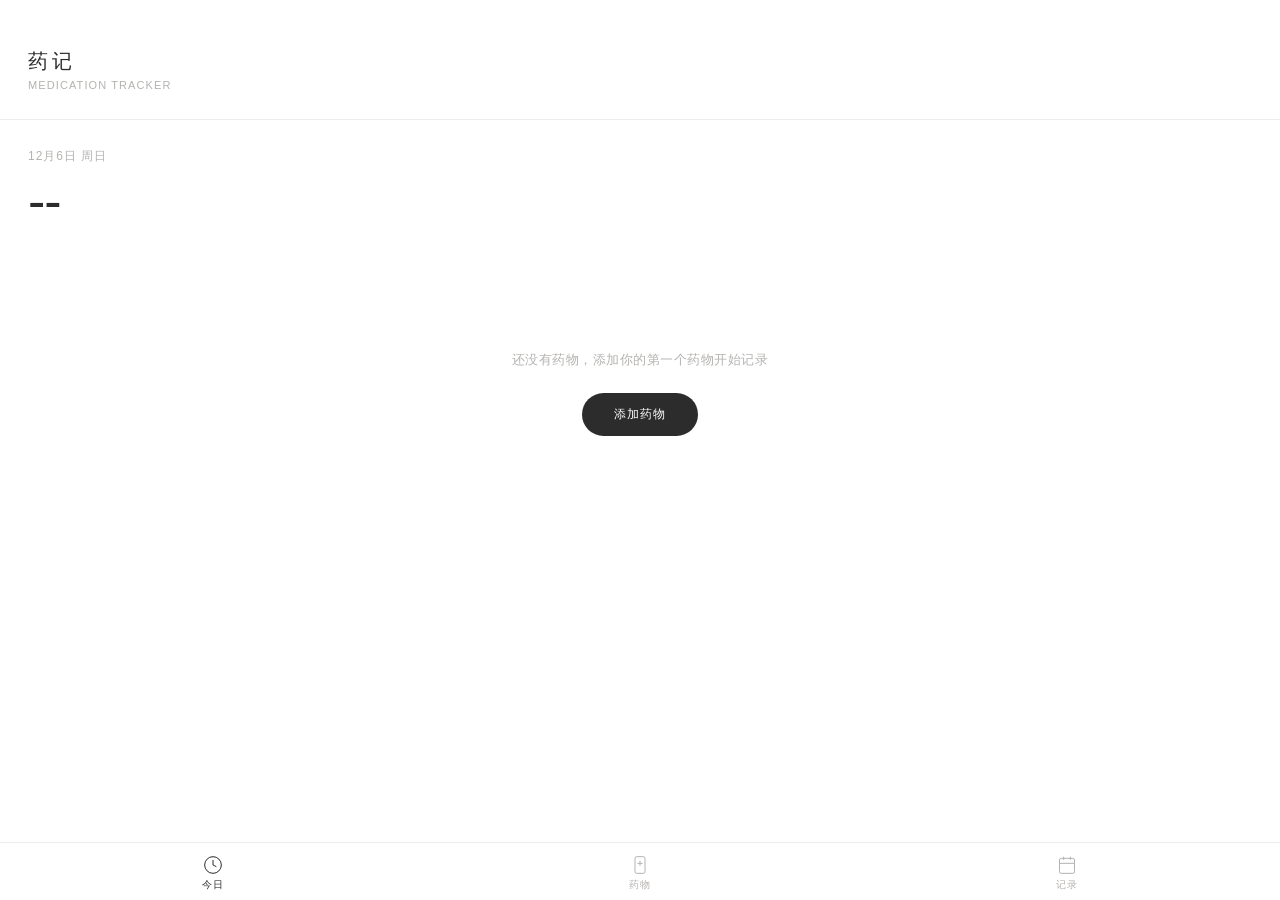
==== yaoji/index.html @ 82d2e778 "add yaoji app" ====
<!DOCTYPE html>
<html lang="zh-CN">
<head>
  <meta charset="UTF-8">
  <meta name="viewport" content="width=device-width, initial-scale=1.0, user-scalable=no, viewport-fit=cover">
  <title>药记</title>
  <link rel="manifest" href="manifest.json">
  <meta name="apple-mobile-web-app-capable" content="yes">
  <meta name="apple-mobile-web-app-status-bar-style" content="default">
  <meta name="theme-color" content="#FFFFFF">
  <link rel="stylesheet" href="style.css">
</head>
<body>

  <!-- Header -->
  <div class="header">
    <h1>药记</h1>
    <div class="subtitle">MEDICATION TRACKER</div>
  </div>

  <!-- Today -->
  <div id="page-today" class="page active">
    <div class="today-date" id="today-date"></div>
    <div class="today-progress" id="today-progress">--</div>
    <div class="today-status" id="today-status"></div>
    <div id="today-content"></div>
  </div>

  <!-- Meds -->
  <div id="page-meds" class="page">
    <div id="meds-list"></div>
    <button class="fab" onclick="openModal()">+</button>
  </div>

  <!-- History -->
  <div id="page-history" class="page">
    <div class="streak-badge">
      <span class="streak-num" id="streak-num">0</span>
      <span class="streak-text">天连续</span>
    </div>
    <div class="calendar-header">
      <button onclick="prevMonth()">&#8249;</button>
      <h2 id="cal-month-title"></h2>
      <button onclick="nextMonth()">&#8250;</button>
    </div>
    <div class="calendar-weekdays">
      <span>日</span><span>一</span><span>二</span><span>三</span><span>四</span><span>五</span><span>六</span>
    </div>
    <div class="calendar-grid" id="cal-grid"></div>
    <div id="day-detail"></div>
  </div>

  <!-- Nav -->
  <nav class="nav">
    <button class="nav-item active" data-page="today" onclick="switchPage('today')">
      <svg viewBox="0 0 24 24" fill="none" stroke="currentColor"><circle cx="12" cy="12" r="10"/><polyline points="12 6 12 12 16 14"/></svg>
      <span>今日</span>
    </button>
    <button class="nav-item" data-page="meds" onclick="switchPage('meds')">
      <svg viewBox="0 0 24 24" fill="none" stroke="currentColor"><rect x="6" y="2" width="12" height="20" rx="2"/><line x1="9" y1="10" x2="15" y2="10"/><line x1="12" y1="7" x2="12" y2="13"/></svg>
      <span>药物</span>
    </button>
    <button class="nav-item" data-page="history" onclick="switchPage('history')">
      <svg viewBox="0 0 24 24" fill="none" stroke="currentColor"><rect x="3" y="4" width="18" height="18" rx="2"/><line x1="16" y1="2" x2="16" y2="6"/><line x1="8" y1="2" x2="8" y2="6"/><line x1="3" y1="10" x2="21" y2="10"/></svg>
      <span>记录</span>
    </button>
  </nav>

  <!-- Modal -->
  <div class="modal-overlay" id="modal-overlay">
    <div class="modal">
      <h2 id="modal-title">添加药物</h2>
      <div class="form-group">
        <label>药物名称</label>
        <input type="text" id="input-name" placeholder="如：阿莫西林">
      </div>
      <div class="form-group">
        <label>剂量</label>
        <input type="text" id="input-dosage" placeholder="如：1片 / 5ml">
      </div>
      <div class="form-group">
        <label>服用时段</label>
        <div class="time-slots">
          <div class="time-slot" data-slot="morning" onclick="toggleSlot(this)">早</div>
          <div class="time-slot" data-slot="noon" onclick="toggleSlot(this)">午</div>
          <div class="time-slot" data-slot="evening" onclick="toggleSlot(this)">晚</div>
        </div>
      </div>
      <div class="modal-actions">
        <button class="btn-cancel" onclick="closeModal()">取消</button>
        <button class="btn-confirm" onclick="saveMed()">保存</button>
      </div>
    </div>
  </div>

  <!-- Confirm -->
  <div class="confirm-overlay" id="confirm-overlay">
    <div class="confirm-box">
      <p>确认删除该药物？<br>相关记录将一并清除</p>
      <div class="btns">
        <button class="btn-cancel" onclick="cancelDelete()">取消</button>
        <button class="btn-confirm" onclick="doDelete()">删除</button>
      </div>
    </div>
  </div>

  <!-- Toast -->
  <div class="toast" id="toast"></div>

  <script src="app.js"></script>
</body>
</html>
---- yaoji/style.css ----
* { margin: 0; padding: 0; box-sizing: border-box; }
:root {
  --white: #FFFFFF;
  --warm-gray: #f8f7f6;
  --border: #eeece9;
  --text-primary: #2c2c2c;
  --text-secondary: #8a8a8a;
  --text-tertiary: #b5b3b0;
  --accent-green: #7bab8a;
  --accent-green-light: #f3f8f4;
  --accent-green-border: #d0e3d4;
  --accent-red: #c4756a;
  --accent-red-light: #faf3f2;
  --accent-red-border: #e4c4be;
  --accent-orange: #c9a063;
  --accent-orange-light: #fdf8f0;
  --accent-orange-border: #e4d4b4;
  --dark: #2c2c2c;
}
body {
  font-family: -apple-system, BlinkMacSystemFont, "PingFang SC", "Hiragino Sans GB", sans-serif;
  background: var(--white);
  color: var(--text-primary);
  min-height: 100vh;
  padding-bottom: 72px;
  -webkit-tap-highlight-color: transparent;
  font-weight: 300;
  letter-spacing: 0.02em;
}

/* Header */
.header {
  padding: 48px 28px 28px;
  border-bottom: 1px solid var(--border);
}
.header h1 {
  font-size: 20px;
  font-weight: 300;
  letter-spacing: 0.2em;
  color: var(--text-primary);
  margin-bottom: 4px;
}
.header .subtitle {
  font-size: 11px;
  font-weight: 300;
  color: var(--text-tertiary);
  letter-spacing: 0.1em;
}

/* Nav */
.nav {
  position: fixed;
  bottom: 0; left: 0; right: 0;
  background: var(--white);
  display: flex;
  border-top: 1px solid var(--border);
  z-index: 100;
  padding-bottom: env(safe-area-inset-bottom, 0);
}
.nav-item {
  flex: 1;
  display: flex;
  flex-direction: column;
  align-items: center;
  padding: 12px 0 8px;
  cursor: pointer;
  border: none;
  background: none;
  font-size: 10px;
  font-weight: 300;
  letter-spacing: 0.1em;
  color: var(--text-tertiary);
  transition: color 0.2s;
}
.nav-item.active { color: var(--text-primary); font-weight: 400; }
.nav-item svg { width: 20px; height: 20px; margin-bottom: 3px; stroke-width: 1.2; }

/* Pages */
.page { display: none; padding: 28px; animation: fadeIn 0.3s ease; }
.page.active { display: block; }
@keyframes fadeIn { from { opacity: 0; } to { opacity: 1; } }

/* Today */
.today-date {
  font-size: 12px; font-weight: 300; color: var(--text-tertiary);
  margin-bottom: 6px; letter-spacing: 0.08em;
}
.today-progress {
  font-size: 52px; font-weight: 200; color: var(--text-primary);
  margin-bottom: 2px; letter-spacing: -0.02em;
}
.today-status {
  font-size: 12px; font-weight: 300; color: var(--text-secondary);
  margin-bottom: 40px; letter-spacing: 0.06em;
}
.time-section { margin-bottom: 32px; }
.time-section-title {
  font-size: 10px; font-weight: 400; color: var(--text-tertiary);
  letter-spacing: 0.2em; margin-bottom: 12px;
  padding-bottom: 8px; border-bottom: 1px solid var(--border);
}
.med-card {
  padding: 16px 0;
  display: flex; align-items: center; justify-content: space-between;
  border-bottom: 1px solid var(--warm-gray);
}
.med-card:last-child { border-bottom: none; }
.med-card .med-info { flex: 1; }
.med-card .med-name { font-size: 15px; font-weight: 400; margin-bottom: 2px; }
.med-card .med-detail { font-size: 11px; font-weight: 300; color: var(--text-tertiary); }
.med-card .med-time-stamp { font-size: 10px; color: var(--accent-green); margin-top: 3px; font-weight: 300; letter-spacing: 0.04em; }

.take-btn {
  width: 50px; height: 50px; border-radius: 50%;
  border: 1.5px solid var(--border); background: var(--white);
  color: var(--text-tertiary); cursor: pointer;
  display: flex; flex-direction: column; align-items: center; justify-content: center;
  transition: all 0.2s; flex-shrink: 0; margin-left: 16px;
}
.take-btn svg { width: 16px; height: 16px; }
.take-btn span { font-size: 9px; font-weight: 300; letter-spacing: 0.04em; margin-top: 2px; }
.take-btn:active { transform: scale(0.94); }
.take-btn.taken {
  border-color: var(--accent-green-border);
  background: var(--accent-green-light);
  color: var(--accent-green);
}

.empty-state { text-align: center; padding: 80px 20px; }
.empty-state p { font-size: 13px; font-weight: 300; color: var(--text-tertiary); margin-bottom: 24px; letter-spacing: 0.04em; }
.empty-state .add-btn {
  display: inline-block; background: var(--dark); color: var(--white);
  padding: 13px 32px; border-radius: 24px; font-size: 12px; font-weight: 300;
  letter-spacing: 0.1em; cursor: pointer; border: none;
}

/* Meds list */
.med-list-item {
  padding: 18px 0; display: flex; align-items: center; justify-content: space-between;
  border-bottom: 1px solid var(--warm-gray);
}
.med-list-item:last-child { border-bottom: none; }
.med-list-item .info h3 { font-size: 15px; font-weight: 400; margin-bottom: 2px; }
.med-list-item .info p { font-size: 11px; font-weight: 300; color: var(--text-tertiary); }
.med-list-item .actions { display: flex; gap: 10px; }
.med-list-item .actions button {
  width: 30px; height: 30px; border-radius: 50%;
  border: 1px solid var(--border); background: var(--white);
  cursor: pointer; display: flex; align-items: center; justify-content: center;
  color: var(--text-secondary);
}
.med-list-item .actions button.danger { color: var(--accent-red); border-color: var(--accent-red-border); }

.fab {
  position: fixed; bottom: 84px; right: 28px;
  width: 44px; height: 44px; border-radius: 50%;
  background: var(--dark); color: var(--white); border: none;
  cursor: pointer; display: flex; align-items: center; justify-content: center;
  font-size: 20px; font-weight: 200; z-index: 50;
}
.fab:active { transform: scale(0.92); }

/* History */
.streak-badge {
  padding: 12px 0 16px; margin-bottom: 20px;
  border-bottom: 1px solid var(--border);
  display: flex; align-items: baseline; gap: 6px;
}
.streak-badge .streak-num { font-size: 36px; font-weight: 200; }
.streak-badge .streak-text { font-size: 12px; font-weight: 300; color: var(--text-tertiary); }

.calendar-header {
  display: flex; align-items: center; justify-content: space-between; margin-bottom: 16px;
}
.calendar-header h2 { font-size: 15px; font-weight: 300; letter-spacing: 0.06em; }
.calendar-header button {
  width: 30px; height: 30px; border-radius: 50%;
  border: 1px solid var(--border); background: var(--white);
  cursor: pointer; font-size: 14px;
  display: flex; align-items: center; justify-content: center; color: var(--text-secondary);
}
.calendar-weekdays {
  display: grid; grid-template-columns: repeat(7, 1fr);
  text-align: center; margin-bottom: 6px;
  font-size: 10px; font-weight: 300; color: var(--text-tertiary); letter-spacing: 0.06em;
}
.calendar-grid { display: grid; grid-template-columns: repeat(7, 1fr); gap: 4px; margin-bottom: 24px; }
.cal-day {
  aspect-ratio: 1; display: flex; align-items: center; justify-content: center;
  border-radius: 50%; font-size: 12px; font-weight: 300;
  cursor: pointer; transition: all 0.2s; color: var(--text-primary);
}
.cal-day.today { font-weight: 500; border: 1.5px solid var(--text-primary); }
.cal-day.full { background: var(--accent-green-light); border: 1px solid var(--accent-green-border); color: var(--accent-green); }
.cal-day.partial { background: var(--accent-orange-light); border: 1px solid var(--accent-orange-border); color: var(--accent-orange); }
.cal-day.none { background: var(--accent-red-light); border: 1px solid var(--accent-red-border); color: var(--accent-red); }
.cal-day.selected { box-shadow: 0 0 0 2px var(--text-primary); }
.cal-day.empty { cursor: default; }

.day-detail { padding-top: 20px; border-top: 1px solid var(--border); }
.detail-title { font-size: 11px; font-weight: 300; color: var(--text-tertiary); margin-bottom: 14px; letter-spacing: 0.06em; }
.detail-item {
  display: flex; align-items: center; padding: 10px 0;
  border-bottom: 1px solid var(--warm-gray); font-size: 13px;
}
.detail-item:last-child { border-bottom: none; }
.detail-status { width: 24px; text-align: center; margin-right: 12px; font-weight: 300; }
.detail-status.taken { color: var(--accent-green); }
.detail-status.missed { color: var(--text-tertiary); }
.detail-info { flex: 1; }
.detail-slot { color: var(--text-tertiary); margin-right: 8px; font-size: 11px; letter-spacing: 0.06em; }
.detail-name { font-weight: 400; }
.detail-time { font-size: 11px; color: var(--text-tertiary); font-weight: 300; }

/* Modal */
.modal-overlay {
  display: none; position: fixed; top: 0; left: 0; right: 0; bottom: 0;
  background: rgba(44,44,44,0.15); z-index: 200;
  align-items: flex-end; justify-content: center;
}
.modal-overlay.show { display: flex; }
.modal {
  background: var(--white); border-radius: 20px 20px 0 0;
  padding: 32px 28px 36px; width: 100%; max-width: 500px;
  max-height: 80vh; overflow-y: auto; animation: slideUp 0.3s ease;
}
@keyframes slideUp { from { transform: translateY(100%); } to { transform: translateY(0); } }
.modal h2 { font-size: 15px; font-weight: 400; letter-spacing: 0.08em; margin-bottom: 28px; text-align: center; }
.form-group { margin-bottom: 20px; }
.form-group label { display: block; font-size: 10px; font-weight: 400; color: var(--text-tertiary); margin-bottom: 8px; letter-spacing: 0.12em; }
.form-group input {
  width: 100%; padding: 12px 0; border: none; border-bottom: 1px solid var(--border);
  font-size: 14px; font-weight: 300; outline: none; background: transparent; letter-spacing: 0.02em;
}
.form-group input:focus { border-bottom-color: var(--text-primary); }
.form-group input::placeholder { color: var(--text-tertiary); font-weight: 200; }
.time-slots { display: flex; gap: 10px; }
.time-slot {
  padding: 9px 20px; border: 1px solid var(--border); border-radius: 20px;
  cursor: pointer; font-size: 13px; font-weight: 300; background: var(--white);
  color: var(--text-secondary); letter-spacing: 0.06em; transition: all 0.2s;
}
.time-slot.selected { border-color: var(--dark); background: var(--dark); color: var(--white); font-weight: 400; }
.modal-actions { display: flex; gap: 12px; margin-top: 28px; }
.modal-actions button {
  flex: 1; padding: 14px; border-radius: 24px; border: none;
  font-size: 12px; font-weight: 300; cursor: pointer; letter-spacing: 0.08em;
}
.btn-cancel { background: var(--warm-gray); color: var(--text-secondary); }
.btn-confirm { background: var(--dark); color: var(--white); }

/* Toast & Confirm */
.toast {
  position: fixed; top: 50%; left: 50%; transform: translate(-50%, -50%);
  background: var(--text-primary); color: var(--white);
  padding: 12px 24px; border-radius: 6px; font-size: 12px; font-weight: 300;
  letter-spacing: 0.06em; z-index: 300; opacity: 0; transition: opacity 0.3s; pointer-events: none;
}
.toast.show { opacity: 1; }

.confirm-overlay {
  display: none; position: fixed; top: 0; left: 0; right: 0; bottom: 0;
  background: rgba(44,44,44,0.15); z-index: 250;
  align-items: center; justify-content: center;
}
.confirm-overlay.show { display: flex; }
.confirm-box { background: var(--white); border-radius: 16px; padding: 28px; width: 260px; text-align: center; }
.confirm-box p { font-size: 13px; font-weight: 300; margin-bottom: 24px; line-height: 1.6; }
.confirm-box .btns { display: flex; gap: 10px; }
.confirm-box .btns button { flex: 1; padding: 11px; border-radius: 20px; border: none; font-size: 12px; font-weight: 300; cursor: pointer; letter-spacing: 0.04em; }
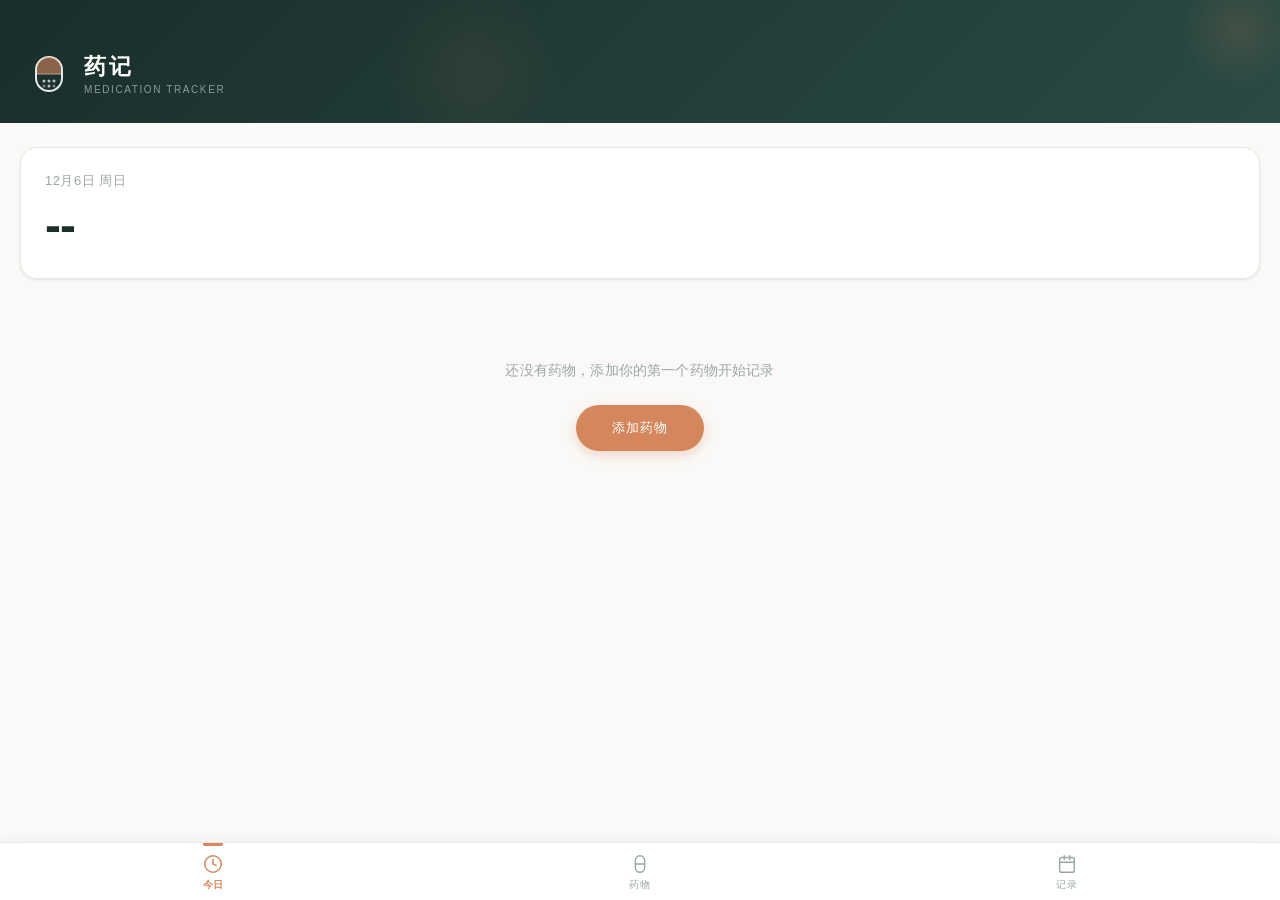
==== commit 952f918e: "feat(yaoji): 品牌识别度升级 - 新配色/Logo/卡片化UI" ====
--- a/yaoji/index.html
+++ b/yaoji/index.html
@@ -4,69 +4,454 @@
   <meta charset="UTF-8">
   <meta name="viewport" content="width=device-width, initial-scale=1.0, user-scalable=no, viewport-fit=cover">
   <title>药记</title>
-  <link rel="manifest" href="manifest.json">
   <meta name="apple-mobile-web-app-capable" content="yes">
   <meta name="apple-mobile-web-app-status-bar-style" content="default">
-  <meta name="theme-color" content="#FFFFFF">
-  <link rel="stylesheet" href="style.css">
+  <meta name="theme-color" content="#1a2e2a">
+  <style>
+* { margin: 0; padding: 0; box-sizing: border-box; }
+:root {
+  --white: #FFFFFF;
+  --bg: #faf9f7;
+  --card-bg: #FFFFFF;
+  --warm-gray: #f5f3f0;
+  --border: #eae6e1;
+  --text-primary: #1a2e2a;
+  --text-secondary: #5a6b66;
+  --text-tertiary: #9ca8a3;
+  --brand-primary: #d4875c;
+  --brand-primary-light: #fdf5f0;
+  --brand-primary-border: #f0cdb8;
+  --brand-dark: #1a2e2a;
+  --brand-dark-light: #e8f0ee;
+  --accent-green: #3d8b6e;
+  --accent-green-light: #edf7f3;
+  --accent-green-border: #b8dece;
+  --accent-red: #c75a4a;
+  --accent-red-light: #fdf2f0;
+  --accent-red-border: #f0c4bc;
+  --accent-orange: #c9953e;
+  --accent-orange-light: #fdf8ee;
+  --accent-orange-border: #ecd9a8;
+  --shadow-sm: 0 1px 3px rgba(26,46,42,0.04), 0 1px 2px rgba(26,46,42,0.06);
+  --shadow-md: 0 4px 12px rgba(26,46,42,0.06), 0 2px 4px rgba(26,46,42,0.04);
+  --radius-lg: 16px;
+  --radius-md: 12px;
+}
+body {
+  font-family: -apple-system, BlinkMacSystemFont, "PingFang SC", "Hiragino Sans GB", sans-serif;
+  background: var(--bg);
+  color: var(--text-primary);
+  min-height: 100vh;
+  padding-bottom: 80px;
+  -webkit-tap-highlight-color: transparent;
+  font-weight: 400;
+  letter-spacing: 0.01em;
+}
+
+/* Header - Brand Identity */
+.header {
+  background: linear-gradient(135deg, var(--brand-dark) 0%, #2a4a44 100%);
+  padding: 52px 28px 28px;
+  position: relative;
+  overflow: hidden;
+}
+.header::before {
+  content: '';
+  position: absolute;
+  top: -30px; right: -20px;
+  width: 120px; height: 120px;
+  background: radial-gradient(circle, rgba(212,135,92,0.15) 0%, transparent 70%);
+  border-radius: 50%;
+}
+.header::after {
+  content: '';
+  position: absolute;
+  bottom: -40px; left: 30%;
+  width: 180px; height: 180px;
+  background: radial-gradient(circle, rgba(212,135,92,0.08) 0%, transparent 70%);
+  border-radius: 50%;
+}
+.header-content {
+  display: flex;
+  align-items: center;
+  gap: 14px;
+  position: relative;
+  z-index: 1;
+}
+.brand-logo {
+  width: 42px; height: 42px;
+  position: relative;
+  flex-shrink: 0;
+}
+.brand-logo svg {
+  width: 100%; height: 100%;
+}
+.header-text h1 {
+  font-size: 22px;
+  font-weight: 600;
+  letter-spacing: 0.12em;
+  color: var(--white);
+  margin-bottom: 2px;
+}
+.header-text .subtitle {
+  font-size: 10px;
+  font-weight: 400;
+  color: rgba(255,255,255,0.5);
+  letter-spacing: 0.16em;
+  text-transform: uppercase;
+}
+
+/* Nav */
+.nav {
+  position: fixed;
+  bottom: 0; left: 0; right: 0;
+  background: var(--white);
+  display: flex;
+  border-top: 1px solid var(--border);
+  z-index: 100;
+  padding-bottom: env(safe-area-inset-bottom, 0);
+  box-shadow: 0 -2px 12px rgba(26,46,42,0.04);
+}
+.nav-item {
+  flex: 1;
+  display: flex;
+  flex-direction: column;
+  align-items: center;
+  padding: 10px 0 8px;
+  cursor: pointer;
+  border: none;
+  background: none;
+  font-size: 10px;
+  font-weight: 400;
+  letter-spacing: 0.06em;
+  color: var(--text-tertiary);
+  transition: all 0.2s;
+  position: relative;
+}
+.nav-item.active { color: var(--brand-primary); font-weight: 600; }
+.nav-item.active::before {
+  content: '';
+  position: absolute;
+  top: 0; left: 50%; transform: translateX(-50%);
+  width: 20px; height: 2.5px;
+  background: var(--brand-primary);
+  border-radius: 0 0 2px 2px;
+}
+.nav-item svg { width: 22px; height: 22px; margin-bottom: 3px; stroke-width: 1.6; }
+
+/* Pages */
+.page { display: none; padding: 24px 20px; animation: fadeIn 0.3s ease; }
+.page.active { display: block; }
+@keyframes fadeIn { from { opacity: 0; transform: translateY(4px); } to { opacity: 1; transform: translateY(0); } }
+
+/* Today */
+.today-summary {
+  background: var(--card-bg);
+  border-radius: var(--radius-lg);
+  padding: 24px;
+  margin-bottom: 20px;
+  box-shadow: var(--shadow-sm);
+  border: 1px solid var(--border);
+}
+.today-date {
+  font-size: 13px; font-weight: 400; color: var(--text-tertiary);
+  margin-bottom: 12px; letter-spacing: 0.04em;
+}
+.today-progress {
+  font-size: 48px; font-weight: 700; color: var(--brand-dark);
+  margin-bottom: 4px; letter-spacing: -0.02em;
+  line-height: 1;
+}
+.today-status {
+  font-size: 13px; font-weight: 400; color: var(--text-secondary);
+  letter-spacing: 0.02em;
+}
+.time-section { margin-bottom: 16px; }
+.time-section-title {
+  font-size: 11px; font-weight: 600; color: var(--text-tertiary);
+  letter-spacing: 0.14em; margin-bottom: 10px;
+  padding: 0 4px;
+  text-transform: uppercase;
+}
+.med-card {
+  background: var(--card-bg);
+  border-radius: var(--radius-md);
+  padding: 16px 18px;
+  margin-bottom: 8px;
+  display: flex; align-items: center; justify-content: space-between;
+  box-shadow: var(--shadow-sm);
+  border: 1px solid var(--border);
+  transition: all 0.2s;
+}
+.med-card:active { transform: scale(0.98); }
+.med-card .med-info { flex: 1; }
+.med-card .med-name { font-size: 15px; font-weight: 500; margin-bottom: 3px; color: var(--text-primary); }
+.med-card .med-detail { font-size: 12px; font-weight: 400; color: var(--text-tertiary); }
+.med-card .med-time-stamp { font-size: 11px; color: var(--accent-green); margin-top: 4px; font-weight: 500; letter-spacing: 0.02em; }
+
+.take-btn {
+  width: 48px; height: 48px; border-radius: 50%;
+  border: 2px solid var(--border); background: var(--white);
+  color: var(--text-tertiary); cursor: pointer;
+  display: flex; flex-direction: column; align-items: center; justify-content: center;
+  transition: all 0.25s cubic-bezier(0.4, 0, 0.2, 1); flex-shrink: 0; margin-left: 14px;
+}
+.take-btn svg { width: 18px; height: 18px; }
+.take-btn span { font-size: 9px; font-weight: 500; letter-spacing: 0.02em; margin-top: 1px; }
+.take-btn:active { transform: scale(0.9); }
+.take-btn.taken {
+  border-color: var(--accent-green);
+  background: var(--accent-green);
+  color: var(--white);
+  box-shadow: 0 2px 8px rgba(61,139,110,0.25);
+}
+
+.empty-state { text-align: center; padding: 60px 20px; }
+.empty-state p { font-size: 14px; font-weight: 400; color: var(--text-tertiary); margin-bottom: 24px; line-height: 1.6; }
+.empty-state .add-btn {
+  display: inline-block; background: var(--brand-primary); color: var(--white);
+  padding: 14px 36px; border-radius: 28px; font-size: 13px; font-weight: 500;
+  letter-spacing: 0.06em; cursor: pointer; border: none;
+  box-shadow: 0 4px 12px rgba(212,135,92,0.3);
+  transition: all 0.2s;
+}
+.empty-state .add-btn:active { transform: scale(0.96); }
+
+/* Meds list */
+.med-list-item {
+  background: var(--card-bg);
+  border-radius: var(--radius-md);
+  padding: 18px 18px;
+  margin-bottom: 8px;
+  display: flex; align-items: center; justify-content: space-between;
+  box-shadow: var(--shadow-sm);
+  border: 1px solid var(--border);
+}
+.med-list-item .info h3 { font-size: 15px; font-weight: 500; margin-bottom: 3px; color: var(--text-primary); }
+.med-list-item .info p { font-size: 12px; font-weight: 400; color: var(--text-tertiary); }
+.med-list-item .actions { display: flex; gap: 8px; }
+.med-list-item .actions button {
+  width: 34px; height: 34px; border-radius: 50%;
+  border: 1.5px solid var(--border); background: var(--white);
+  cursor: pointer; display: flex; align-items: center; justify-content: center;
+  color: var(--text-secondary); transition: all 0.2s;
+}
+.med-list-item .actions button:active { transform: scale(0.9); }
+.med-list-item .actions button.danger { color: var(--accent-red); border-color: var(--accent-red-border); }
+
+.fab {
+  position: fixed; bottom: 96px; right: 24px;
+  width: 52px; height: 52px; border-radius: 50%;
+  background: var(--brand-primary); color: var(--white); border: none;
+  cursor: pointer; display: flex; align-items: center; justify-content: center;
+  font-size: 24px; font-weight: 300; z-index: 50;
+  box-shadow: 0 4px 16px rgba(212,135,92,0.35);
+  transition: all 0.2s;
+}
+.fab:active { transform: scale(0.9); }
+
+/* History */
+.streak-badge {
+  background: linear-gradient(135deg, var(--brand-primary) 0%, #e6a07a 100%);
+  border-radius: var(--radius-lg);
+  padding: 20px 24px;
+  margin-bottom: 20px;
+  display: flex; align-items: baseline; gap: 8px;
+  box-shadow: 0 4px 16px rgba(212,135,92,0.2);
+}
+.streak-badge .streak-num { font-size: 40px; font-weight: 700; color: var(--white); line-height: 1; }
+.streak-badge .streak-text { font-size: 13px; font-weight: 500; color: rgba(255,255,255,0.8); }
+
+.calendar-container {
+  background: var(--card-bg);
+  border-radius: var(--radius-lg);
+  padding: 20px;
+  box-shadow: var(--shadow-sm);
+  border: 1px solid var(--border);
+  margin-bottom: 16px;
+}
+.calendar-header {
+  display: flex; align-items: center; justify-content: space-between; margin-bottom: 16px;
+}
+.calendar-header h2 { font-size: 16px; font-weight: 600; letter-spacing: 0.02em; color: var(--text-primary); }
+.calendar-header button {
+  width: 32px; height: 32px; border-radius: 50%;
+  border: 1.5px solid var(--border); background: var(--white);
+  cursor: pointer; font-size: 16px;
+  display: flex; align-items: center; justify-content: center; color: var(--text-secondary);
+  transition: all 0.2s;
+}
+.calendar-header button:active { transform: scale(0.9); }
+.calendar-weekdays {
+  display: grid; grid-template-columns: repeat(7, 1fr);
+  text-align: center; margin-bottom: 8px;
+  font-size: 11px; font-weight: 500; color: var(--text-tertiary); letter-spacing: 0.04em;
+}
+.calendar-grid { display: grid; grid-template-columns: repeat(7, 1fr); gap: 4px; }
+.cal-day {
+  aspect-ratio: 1; display: flex; align-items: center; justify-content: center;
+  border-radius: 50%; font-size: 13px; font-weight: 400;
+  cursor: pointer; transition: all 0.2s; color: var(--text-primary);
+}
+.cal-day.today { font-weight: 700; border: 2px solid var(--brand-primary); color: var(--brand-primary); }
+.cal-day.full { background: var(--accent-green); color: var(--white); font-weight: 500; }
+.cal-day.partial { background: var(--accent-orange-light); border: 1.5px solid var(--accent-orange-border); color: var(--accent-orange); font-weight: 500; }
+.cal-day.none { background: var(--accent-red-light); border: 1.5px solid var(--accent-red-border); color: var(--accent-red); }
+.cal-day.selected { box-shadow: 0 0 0 2.5px var(--brand-primary); }
+.cal-day.empty { cursor: default; }
+
+.day-detail {
+  background: var(--card-bg);
+  border-radius: var(--radius-lg);
+  padding: 18px 20px;
+  box-shadow: var(--shadow-sm);
+  border: 1px solid var(--border);
+}
+.detail-title { font-size: 12px; font-weight: 600; color: var(--text-tertiary); margin-bottom: 14px; letter-spacing: 0.06em; }
+.detail-item {
+  display: flex; align-items: center; padding: 10px 0;
+  border-bottom: 1px solid var(--warm-gray); font-size: 13px;
+}
+.detail-item:last-child { border-bottom: none; }
+.detail-status { width: 26px; text-align: center; margin-right: 12px; font-weight: 500; font-size: 14px; }
+.detail-status.taken { color: var(--accent-green); }
+.detail-status.missed { color: var(--text-tertiary); }
+.detail-info { flex: 1; }
+.detail-slot { color: var(--text-tertiary); margin-right: 8px; font-size: 11px; letter-spacing: 0.04em; font-weight: 500; }
+.detail-name { font-weight: 500; color: var(--text-primary); }
+.detail-time { font-size: 11px; color: var(--text-tertiary); font-weight: 400; }
+
+/* Modal */
+.modal-overlay {
+  display: none; position: fixed; top: 0; left: 0; right: 0; bottom: 0;
+  background: rgba(26,46,42,0.3); z-index: 200;
+  align-items: flex-end; justify-content: center;
+  backdrop-filter: blur(4px); -webkit-backdrop-filter: blur(4px);
+}
+.modal-overlay.show { display: flex; }
+.modal {
+  background: var(--white); border-radius: 24px 24px 0 0;
+  padding: 32px 24px 36px; width: 100%; max-width: 500px;
+  max-height: 80vh; overflow-y: auto; animation: slideUp 0.3s cubic-bezier(0.4, 0, 0.2, 1);
+}
+@keyframes slideUp { from { transform: translateY(100%); } to { transform: translateY(0); } }
+.modal h2 { font-size: 17px; font-weight: 600; letter-spacing: 0.04em; margin-bottom: 28px; text-align: center; color: var(--text-primary); }
+.form-group { margin-bottom: 22px; }
+.form-group label { display: block; font-size: 11px; font-weight: 600; color: var(--text-tertiary); margin-bottom: 10px; letter-spacing: 0.1em; text-transform: uppercase; }
+.form-group input {
+  width: 100%; padding: 14px 16px; border: 1.5px solid var(--border); border-radius: var(--radius-md);
+  font-size: 15px; font-weight: 400; outline: none; background: var(--warm-gray); letter-spacing: 0.01em;
+  transition: all 0.2s;
+}
+.form-group input:focus { border-color: var(--brand-primary); background: var(--white); box-shadow: 0 0 0 3px rgba(212,135,92,0.1); }
+.form-group input::placeholder { color: var(--text-tertiary); font-weight: 300; }
+.time-slots { display: flex; gap: 10px; }
+.time-slot {
+  padding: 11px 24px; border: 1.5px solid var(--border); border-radius: 24px;
+  cursor: pointer; font-size: 14px; font-weight: 400; background: var(--white);
+  color: var(--text-secondary); letter-spacing: 0.04em; transition: all 0.2s;
+}
+.time-slot.selected { border-color: var(--brand-primary); background: var(--brand-primary); color: var(--white); font-weight: 600; }
+.modal-actions { display: flex; gap: 12px; margin-top: 28px; }
+.modal-actions button {
+  flex: 1; padding: 15px; border-radius: 28px; border: none;
+  font-size: 14px; font-weight: 500; cursor: pointer; letter-spacing: 0.04em;
+  transition: all 0.2s;
+}
+.btn-cancel { background: var(--warm-gray); color: var(--text-secondary); }
+.btn-confirm { background: var(--brand-primary); color: var(--white); box-shadow: 0 2px 8px rgba(212,135,92,0.25); }
+.btn-confirm:active { transform: scale(0.97); }
+
+/* Toast & Confirm */
+.toast {
+  position: fixed; top: 50%; left: 50%; transform: translate(-50%, -50%);
+  background: var(--brand-dark); color: var(--white);
+  padding: 14px 28px; border-radius: 12px; font-size: 13px; font-weight: 500;
+  letter-spacing: 0.04em; z-index: 300; opacity: 0; transition: opacity 0.3s; pointer-events: none;
+  box-shadow: var(--shadow-md);
+}
+.toast.show { opacity: 1; }
+
+.confirm-overlay {
+  display: none; position: fixed; top: 0; left: 0; right: 0; bottom: 0;
+  background: rgba(26,46,42,0.3); z-index: 250;
+  align-items: center; justify-content: center;
+  backdrop-filter: blur(4px); -webkit-backdrop-filter: blur(4px);
+}
+.confirm-overlay.show { display: flex; }
+.confirm-box { background: var(--white); border-radius: 20px; padding: 28px; width: 280px; text-align: center; box-shadow: var(--shadow-md); }
+.confirm-box p { font-size: 14px; font-weight: 400; margin-bottom: 24px; line-height: 1.6; color: var(--text-primary); }
+.confirm-box .btns { display: flex; gap: 10px; }
+.confirm-box .btns button { flex: 1; padding: 12px; border-radius: 24px; border: none; font-size: 13px; font-weight: 500; cursor: pointer; letter-spacing: 0.02em; }
+
+  </style>
 </head>
 <body>
-
-  <!-- Header -->
   <div class="header">
-    <h1>药记</h1>
-    <div class="subtitle">MEDICATION TRACKER</div>
+    <div class="header-content">
+      <div class="brand-logo">
+        <svg viewBox="0 0 42 42" fill="none" xmlns="http://www.w3.org/2000/svg">
+          <rect x="8" y="4" width="26" height="34" rx="13" stroke="rgba(255,255,255,0.9)" stroke-width="2" fill="none"/>
+          <line x1="8" y1="21" x2="34" y2="21" stroke="rgba(255,255,255,0.4)" stroke-width="1.5"/>
+          <path d="M21 4C14.4 4 9 9.4 9 16v5h24v-5c0-6.6-5.4-12-12-12z" fill="rgba(212,135,92,0.6)"/>
+          <circle cx="16" cy="28" r="1.5" fill="rgba(255,255,255,0.7)"/>
+          <circle cx="21" cy="28" r="1.5" fill="rgba(255,255,255,0.7)"/>
+          <circle cx="26" cy="28" r="1.5" fill="rgba(255,255,255,0.7)"/>
+          <circle cx="16" cy="33" r="1.5" fill="rgba(255,255,255,0.4)"/>
+          <circle cx="21" cy="33" r="1.5" fill="rgba(255,255,255,0.7)"/>
+          <circle cx="26" cy="33" r="1.5" fill="rgba(255,255,255,0.4)"/>
+        </svg>
+      </div>
+      <div class="header-text">
+        <h1>药记</h1>
+        <div class="subtitle">MEDICATION TRACKER</div>
+      </div>
+    </div>
   </div>
-
-  <!-- Today -->
   <div id="page-today" class="page active">
-    <div class="today-date" id="today-date"></div>
-    <div class="today-progress" id="today-progress">--</div>
-    <div class="today-status" id="today-status"></div>
+    <div class="today-summary">
+      <div class="today-date" id="today-date"></div>
+      <div class="today-progress" id="today-progress">--</div>
+      <div class="today-status" id="today-status"></div>
+    </div>
     <div id="today-content"></div>
   </div>
-
-  <!-- Meds -->
   <div id="page-meds" class="page">
     <div id="meds-list"></div>
     <button class="fab" onclick="openModal()">+</button>
   </div>
-
-  <!-- History -->
   <div id="page-history" class="page">
     <div class="streak-badge">
       <span class="streak-num" id="streak-num">0</span>
-      <span class="streak-text">天连续</span>
+      <span class="streak-text">天连续服药</span>
     </div>
-    <div class="calendar-header">
-      <button onclick="prevMonth()">&#8249;</button>
-      <h2 id="cal-month-title"></h2>
-      <button onclick="nextMonth()">&#8250;</button>
+    <div class="calendar-container">
+      <div class="calendar-header">
+        <button onclick="prevMonth()">&#8249;</button>
+        <h2 id="cal-month-title"></h2>
+        <button onclick="nextMonth()">&#8250;</button>
+      </div>
+      <div class="calendar-weekdays">
+        <span>日</span><span>一</span><span>二</span><span>三</span><span>四</span><span>五</span><span>六</span>
+      </div>
+      <div class="calendar-grid" id="cal-grid"></div>
     </div>
-    <div class="calendar-weekdays">
-      <span>日</span><span>一</span><span>二</span><span>三</span><span>四</span><span>五</span><span>六</span>
-    </div>
-    <div class="calendar-grid" id="cal-grid"></div>
     <div id="day-detail"></div>
   </div>
-
-  <!-- Nav -->
   <nav class="nav">
     <button class="nav-item active" data-page="today" onclick="switchPage('today')">
-      <svg viewBox="0 0 24 24" fill="none" stroke="currentColor"><circle cx="12" cy="12" r="10"/><polyline points="12 6 12 12 16 14"/></svg>
+      <svg viewBox="0 0 24 24" fill="none" stroke="currentColor"><circle cx="12" cy="12" r="9"/><polyline points="12 7 12 12 15.5 13.5" stroke-linecap="round" stroke-linejoin="round"/></svg>
       <span>今日</span>
     </button>
     <button class="nav-item" data-page="meds" onclick="switchPage('meds')">
-      <svg viewBox="0 0 24 24" fill="none" stroke="currentColor"><rect x="6" y="2" width="12" height="20" rx="2"/><line x1="9" y1="10" x2="15" y2="10"/><line x1="12" y1="7" x2="12" y2="13"/></svg>
+      <svg viewBox="0 0 24 24" fill="none" stroke="currentColor"><rect x="7" y="3" width="10" height="18" rx="5" stroke-linecap="round"/><line x1="7" y1="12" x2="17" y2="12" stroke-linecap="round"/></svg>
       <span>药物</span>
     </button>
     <button class="nav-item" data-page="history" onclick="switchPage('history')">
-      <svg viewBox="0 0 24 24" fill="none" stroke="currentColor"><rect x="3" y="4" width="18" height="18" rx="2"/><line x1="16" y1="2" x2="16" y2="6"/><line x1="8" y1="2" x2="8" y2="6"/><line x1="3" y1="10" x2="21" y2="10"/></svg>
+      <svg viewBox="0 0 24 24" fill="none" stroke="currentColor"><rect x="4" y="5" width="16" height="16" rx="2" stroke-linecap="round"/><line x1="15" y1="3" x2="15" y2="7" stroke-linecap="round"/><line x1="9" y1="3" x2="9" y2="7" stroke-linecap="round"/><line x1="4" y1="10" x2="20" y2="10" stroke-linecap="round"/></svg>
       <span>记录</span>
     </button>
   </nav>
-
-  <!-- Modal -->
   <div class="modal-overlay" id="modal-overlay">
     <div class="modal">
       <h2 id="modal-title">添加药物</h2>
@@ -92,8 +477,6 @@
       </div>
     </div>
   </div>
-
-  <!-- Confirm -->
   <div class="confirm-overlay" id="confirm-overlay">
     <div class="confirm-box">
       <p>确认删除该药物？<br>相关记录将一并清除</p>
@@ -103,10 +486,311 @@
       </div>
     </div>
   </div>
-
-  <!-- Toast -->
   <div class="toast" id="toast"></div>
-
-  <script src="app.js"></script>
+  <script>
+// Data
+let meds = JSON.parse(localStorage.getItem('yaoji_meds') || '[]');
+let records = JSON.parse(localStorage.getItem('yaoji_records') || '{}');
+let calMonth = new Date().getMonth();
+let calYear = new Date().getFullYear();
+let selectedDate = null;
+let editingId = null;
+
+const SLOTS = { morning: '早', noon: '午', evening: '晚' };
+
+// Utils
+function genId() { return Date.now().toString(36) + Math.random().toString(36).substr(2, 5); }
+function todayStr() { return new Date().toISOString().slice(0, 10); }
+function formatDate(d) {
+  const days = ['日', '一', '二', '三', '四', '五', '六'];
+  return d.getMonth() + 1 + '月' + d.getDate() + '日 周' + days[d.getDay()];
+}
+function save() {
+  localStorage.setItem('yaoji_meds', JSON.stringify(meds));
+  localStorage.setItem('yaoji_records', JSON.stringify(records));
+}
+function showToast(msg) {
+  const t = document.getElementById('toast');
+  t.textContent = msg; t.classList.add('show');
+  setTimeout(function() { t.classList.remove('show'); }, 1600);
+}
+
+// Nav
+function switchPage(page) {
+  document.querySelectorAll('.page').forEach(function(p) { p.classList.remove('active'); });
+  document.querySelectorAll('.nav-item').forEach(function(n) { n.classList.remove('active'); });
+  document.getElementById('page-' + page).classList.add('active');
+  document.querySelector('[data-page="' + page + '"]').classList.add('active');
+  if (page === 'today') renderToday();
+  else if (page === 'meds') renderMeds();
+  else if (page === 'history') renderHistory();
+}
+
+// Today page
+function renderToday() {
+  var today = todayStr();
+  var todayMeds = meds.filter(function(m) { return m.active !== false; });
+  var container = document.getElementById('today-content');
+  var dateEl = document.getElementById('today-date');
+  var progressEl = document.getElementById('today-progress');
+  var statusEl = document.getElementById('today-status');
+
+  dateEl.textContent = formatDate(new Date());
+
+  if (todayMeds.length === 0) {
+    container.innerHTML = '<div class="empty-state"><p>还没有药物，添加你的第一个药物开始记录</p><button class="add-btn" onclick="switchPage(\'meds\');openModal()">添加药物</button></div>';
+    progressEl.textContent = '--';
+    statusEl.textContent = '';
+    return;
+  }
+
+  var total = 0, taken = 0;
+  todayMeds.forEach(function(m) { m.slots.forEach(function() { total++; }); });
+  todayMeds.forEach(function(m) {
+    m.slots.forEach(function(s) {
+      if (records[today] && records[today][m.id] && records[today][m.id][s]) taken++;
+    });
+  });
+
+  progressEl.textContent = taken + '/' + total;
+  statusEl.textContent = taken === total ? '今日已全部服用' : '还有 ' + (total - taken) + ' 项未服用';
+
+  var html = '';
+  var sections = { morning: [], noon: [], evening: [] };
+  todayMeds.forEach(function(m) {
+    m.slots.forEach(function(s) { sections[s].push(m); });
+  });
+
+  Object.keys(sections).forEach(function(slot) {
+    if (sections[slot].length === 0) return;
+    html += '<div class="time-section"><div class="time-section-title">' + SLOTS[slot] + '</div>';
+    sections[slot].forEach(function(m) {
+      var isTaken = records[today] && records[today][m.id] && records[today][m.id][slot];
+      var timeStamp = isTaken ? records[today][m.id][slot] : '';
+      html += '<div class="med-card"><div class="med-info"><div class="med-name">' + m.name + '</div>';
+      html += '<div class="med-detail">' + m.dosage + '</div>';
+      if (timeStamp) html += '<div class="med-time-stamp">' + timeStamp + ' 已服</div>';
+      html += '</div>';
+      html += '<button class="take-btn' + (isTaken ? ' taken' : '') + '" onclick="takeMed(\'' + m.id + '\',\'' + slot + '\')">';
+      if (isTaken) {
+        html += '<svg viewBox="0 0 24 24" fill="none" stroke="currentColor"><polyline points="20 6 9 17 4 12"/></svg>';
+      } else {
+        html += '<svg viewBox="0 0 24 24" fill="none" stroke="currentColor"><circle cx="12" cy="12" r="9"/></svg>';
+        html += '<span>服用</span>';
+      }
+      html += '</button></div>';
+    });
+    html += '</div>';
+  });
+  container.innerHTML = html;
+}
+
+function takeMed(medId, slot) {
+  var today = todayStr();
+  if (!records[today]) records[today] = {};
+  if (!records[today][medId]) records[today][medId] = {};
+
+  if (records[today][medId][slot]) {
+    delete records[today][medId][slot];
+    showToast('已撤销');
+  } else {
+    var now = new Date();
+    records[today][medId][slot] = now.getHours().toString().padStart(2,'0') + ':' + now.getMinutes().toString().padStart(2,'0');
+    showToast('已记录');
+  }
+  save(); renderToday();
+}
+
+// Meds page
+function renderMeds() {
+  var container = document.getElementById('meds-list');
+  if (meds.length === 0) {
+    container.innerHTML = '<div class="empty-state"><p>暂无药物</p></div>';
+    return;
+  }
+  var html = '';
+  meds.forEach(function(m) {
+    var slotsText = m.slots.map(function(s) { return SLOTS[s]; }).join(' / ');
+    html += '<div class="med-list-item"><div class="info"><h3>' + m.name + '</h3>';
+    html += '<p>' + m.dosage + ' \u00B7 ' + slotsText + '</p></div>';
+    html += '<div class="actions">';
+    html += '<button onclick="editMed(\'' + m.id + '\')"><svg width="14" height="14" viewBox="0 0 24 24" fill="none" stroke="currentColor" stroke-width="1.5"><path d="M11 4H4a2 2 0 00-2 2v14a2 2 0 002 2h14a2 2 0 002-2v-7"/><path d="M18.5 2.5a2.12 2.12 0 013 3L12 15l-4 1 1-4 9.5-9.5z"/></svg></button>';
+    html += '<button class="danger" onclick="confirmDelete(\'' + m.id + '\')"><svg width="14" height="14" viewBox="0 0 24 24" fill="none" stroke="currentColor" stroke-width="1.5"><line x1="18" y1="6" x2="6" y2="18"/><line x1="6" y1="6" x2="18" y2="18"/></svg></button>';
+    html += '</div></div>';
+  });
+  container.innerHTML = html;
+}
+
+// Modal
+function openModal(id) {
+  editingId = id || null;
+  var overlay = document.getElementById('modal-overlay');
+  var title = document.getElementById('modal-title');
+  var nameInput = document.getElementById('input-name');
+  var dosageInput = document.getElementById('input-dosage');
+
+  document.querySelectorAll('.time-slot').forEach(function(s) { s.classList.remove('selected'); });
+
+  if (id) {
+    var m = meds.find(function(x) { return x.id === id; });
+    title.textContent = '编辑药物';
+    nameInput.value = m.name;
+    dosageInput.value = m.dosage;
+    m.slots.forEach(function(s) {
+      document.querySelector('.time-slot[data-slot="' + s + '"]').classList.add('selected');
+    });
+  } else {
+    title.textContent = '添加药物';
+    nameInput.value = '';
+    dosageInput.value = '';
+  }
+  overlay.classList.add('show');
+}
+function closeModal() { document.getElementById('modal-overlay').classList.remove('show'); }
+
+function toggleSlot(el) { el.classList.toggle('selected'); }
+
+function saveMed() {
+  var name = document.getElementById('input-name').value.trim();
+  var dosage = document.getElementById('input-dosage').value.trim();
+  var slots = [];
+  document.querySelectorAll('.time-slot.selected').forEach(function(s) { slots.push(s.dataset.slot); });
+
+  if (!name) { showToast('请输入药物名称'); return; }
+  if (slots.length === 0) { showToast('请选择服用时段'); return; }
+
+  if (editingId) {
+    var m = meds.find(function(x) { return x.id === editingId; });
+    m.name = name; m.dosage = dosage || '按医嘱'; m.slots = slots;
+  } else {
+    meds.push({ id: genId(), name: name, dosage: dosage || '按医嘱', slots: slots, active: true });
+  }
+  save(); closeModal(); renderMeds(); showToast(editingId ? '已更新' : '已添加');
+}
+
+function editMed(id) { switchPage('meds'); openModal(id); }
+
+function confirmDelete(id) {
+  var overlay = document.getElementById('confirm-overlay');
+  overlay.classList.add('show');
+  overlay.dataset.id = id;
+}
+function cancelDelete() { document.getElementById('confirm-overlay').classList.remove('show'); }
+function doDelete() {
+  var id = document.getElementById('confirm-overlay').dataset.id;
+  meds = meds.filter(function(m) { return m.id !== id; });
+  Object.keys(records).forEach(function(day) { delete records[day][id]; });
+  save(); cancelDelete(); renderMeds(); showToast('已删除');
+}
+
+// History page
+function renderHistory() {
+  renderStreak();
+  renderCalendar();
+}
+
+function renderStreak() {
+  var streak = 0;
+  var d = new Date(); d.setDate(d.getDate() - 1);
+  while (true) {
+    var ds = d.toISOString().slice(0, 10);
+    if (isDayComplete(ds)) { streak++; d.setDate(d.getDate() - 1); }
+    else break;
+  }
+  if (isDayComplete(todayStr())) streak++;
+  document.getElementById('streak-num').textContent = streak;
+}
+
+function isDayComplete(dateStr) {
+  var activeMeds = meds.filter(function(m) { return m.active !== false; });
+  if (activeMeds.length === 0) return false;
+  var total = 0, taken = 0;
+  activeMeds.forEach(function(m) {
+    m.slots.forEach(function(s) {
+      total++;
+      if (records[dateStr] && records[dateStr][m.id] && records[dateStr][m.id][s]) taken++;
+    });
+  });
+  return total > 0 && taken === total;
+}
+
+function getDayStatus(dateStr) {
+  var activeMeds = meds.filter(function(m) { return m.active !== false; });
+  if (activeMeds.length === 0) return 'empty';
+  var total = 0, taken = 0;
+  activeMeds.forEach(function(m) {
+    m.slots.forEach(function(s) {
+      total++;
+      if (records[dateStr] && records[dateStr][m.id] && records[dateStr][m.id][s]) taken++;
+    });
+  });
+  if (taken === 0) return 'none';
+  if (taken === total) return 'full';
+  return 'partial';
+}
+
+function renderCalendar() {
+  var monthNames = ['1月','2月','3月','4月','5月','6月','7月','8月','9月','10月','11月','12月'];
+  document.getElementById('cal-month-title').textContent = calYear + '年 ' + monthNames[calMonth];
+
+  var first = new Date(calYear, calMonth, 1);
+  var lastDay = new Date(calYear, calMonth + 1, 0).getDate();
+  var startWeekday = first.getDay();
+  var todayS = todayStr();
+
+  var html = '';
+  for (var i = 0; i < startWeekday; i++) html += '<div class="cal-day empty"></div>';
+
+  for (var d = 1; d <= lastDay; d++) {
+    var ds = calYear + '-' + String(calMonth + 1).padStart(2, '0') + '-' + String(d).padStart(2, '0');
+    var cls = 'cal-day';
+    if (ds === todayS) cls += ' today';
+    if (ds <= todayS) {
+      var status = getDayStatus(ds);
+      if (status !== 'empty') cls += ' ' + status;
+    }
+    if (ds === selectedDate) cls += ' selected';
+    html += '<div class="' + cls + '" onclick="selectDate(\'' + ds + '\')">' + d + '</div>';
+  }
+  document.getElementById('cal-grid').innerHTML = html;
+  renderDayDetail(selectedDate || todayS);
+}
+
+function prevMonth() { calMonth--; if (calMonth < 0) { calMonth = 11; calYear--; } renderCalendar(); }
+function nextMonth() { calMonth++; if (calMonth > 11) { calMonth = 0; calYear++; } renderCalendar(); }
+
+function selectDate(ds) { selectedDate = ds; renderCalendar(); }
+
+function renderDayDetail(ds) {
+  var container = document.getElementById('day-detail');
+  var d = new Date(ds + 'T00:00:00');
+  var title = (d.getMonth()+1) + '月' + d.getDate() + '日 详情';
+  var activeMeds = meds.filter(function(m) { return m.active !== false; });
+
+  if (activeMeds.length === 0) { container.innerHTML = ''; return; }
+
+  var html = '<div class="day-detail"><div class="detail-title">' + title + '</div>';
+  var slotOrder = ['morning','noon','evening'];
+  slotOrder.forEach(function(slot) {
+    activeMeds.forEach(function(m) {
+      if (m.slots.indexOf(slot) === -1) return;
+      var isTaken = records[ds] && records[ds][m.id] && records[ds][m.id][slot];
+      html += '<div class="detail-item">';
+      html += '<div class="detail-status ' + (isTaken ? 'taken' : 'missed') + '">' + (isTaken ? '\u2713' : '\u2013') + '</div>';
+      html += '<div class="detail-info"><span class="detail-slot">' + SLOTS[slot] + '</span><span class="detail-name">' + m.name + '</span></div>';
+      if (isTaken) html += '<div class="detail-time">' + records[ds][m.id][slot] + '</div>';
+      html += '</div>';
+    });
+  });
+  html += '</div>';
+  container.innerHTML = html;
+}
+
+// Init
+document.addEventListener('DOMContentLoaded', function() {
+  switchPage('today');
+});
+
+  </script>
 </body>
 </html>
